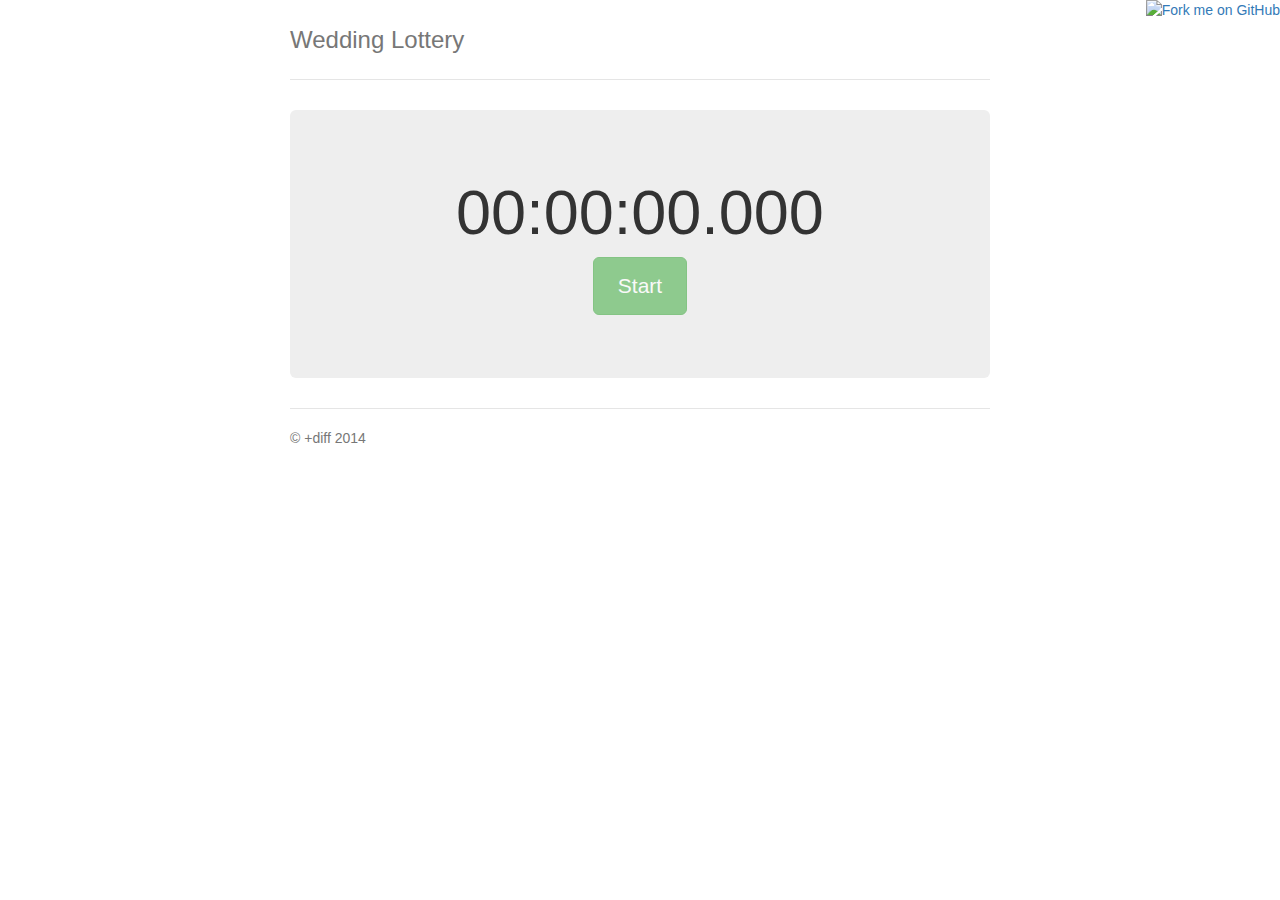
==== index.html @ eab45a87 "First draft for youtube version." ====
<!DOCTYPE html>
<html lang="en">
  <head>
    <meta charset="utf-8">
    <meta http-equiv="X-UA-Compatible" content="IE=edge">
    <meta name="viewport" content="width=device-width, initial-scale=1">
    <meta name="description" content="">
    <meta name="author" content="">
    <link rel="icon" href="../../favicon.ico">

    <title>Wedding Lottery</title>

    <!-- Latest compiled and minified CSS -->
    <link rel="stylesheet" href="//maxcdn.bootstrapcdn.com/bootstrap/3.2.0/css/bootstrap.min.css">

    <!-- Optional theme -->
    <link rel="stylesheet" href="//maxcdn.bootstrapcdn.com/bootstrap/3.2.0/css/bootstrap-theme.min.css">

    <!-- Latest compiled and minified JavaScript -->
    <script src="//code.jquery.com/jquery-2.1.1.min.js"></script>
    <script src="//maxcdn.bootstrapcdn.com/bootstrap/3.2.0/js/bootstrap.min.js"></script>
    <script src="./swfobject.js"></script>
    <script src="./jsTimeWatch.min.js"></script>

    <!-- Custom styles for this template -->
    <link href="main.css" rel="stylesheet">

    <!-- HTML5 shim and Respond.js IE8 support of HTML5 elements and media queries -->
    <!--[if lt IE 9]>
      <script src="https://oss.maxcdn.com/html5shiv/3.7.2/html5shiv.min.js"></script>
      <script src="https://oss.maxcdn.com/respond/1.4.2/respond.min.js"></script>
    <![endif]-->

  </head>

  <body>

    <a href="https://github.com/you"><img style="position: absolute; top: 0; right: 0; border: 0;" src="https://camo.githubusercontent.com/365986a132ccd6a44c23a9169022c0b5c890c387/68747470733a2f2f73332e616d617a6f6e6177732e636f6d2f6769746875622f726962626f6e732f666f726b6d655f72696768745f7265645f6161303030302e706e67" alt="Fork me on GitHub" data-canonical-src="https://s3.amazonaws.com/github/ribbons/forkme_right_red_aa0000.png"></a>

    <div class="container">
      <div class="header">
        <h3 class="text-muted">Wedding Lottery</h3>
      </div>

      <div class="jumbotron">

        <div id="ytapiplayer">
        </div>

        <h1><div id="timer"><span class="value">00:00:00.000</span></div></h1>
        <p><a id="start_button" class="btn btn-lg btn-success disabled" href="#" role="button" onclick="play()">Start</a></p>
      </div>

      <div class="footer">
        <p>&copy; +diff 2014</p>
      </div>

    </div> <!-- /container -->

    <script>

    var stopWatch = new jtl.stopWatch();

    function onYouTubePlayerReady(playerId) {
        ytplayer = document.getElementById("myytplayer");
        ytplayer.addEventListener("onStateChange", "onytplayerStateChange");
        $('#start_button').removeClass('disabled');
    }

    function init(){

        var base = 20;
        var rand = randomFromTo(1, 40);
        var start = 5;
        var end = base + rand;

        console.log('constant:', base, rand, start, end);

        var params = { allowScriptAccess: "always" };
        var atts = { id: "myytplayer" };
        swfobject.embedSWF("http://www.youtube.com/v/ldKUeOV9Gms?enablejsapi=1&playerapiid=ytplayer&start="+start+"&end="+end,
                           "ytapiplayer", "200", "200", "8", null, null, params, atts);

    }

    init();


    function play() {
        if (ytplayer) {
            $('#start_button').addClass('disabled');
            ytplayer.playVideo();
        }

        if(stopWatch.start()!=null){
            stopWatch.executeOnRefresh(refresh);
            var value= stopWatch.splittime();
            $('#timer').find('.value').text(toTime(value));
        }
    }

    function stop(){
    	var value = stopWatch.stoptime();
    	if(value==null)return;
    	$('#timer').find('.value').text(toTime(value));
        $('#start_button').removeClass('disabled');
    }

    function onytplayerStateChange(newState) {
        switch(newState){
            case 0:
                stop();
                beep();
                init();
                break;
        }
    }

    function beep(){
        var audio = new Audio('honk.mp3');
        audio.play();
    }

    function toTime(_time){
    	if(_time==null)return '';
    	if(_time.negative)return ('-'+_time.hh+':'+_time.mm+':'+_time.ss+'.'+_time.ms);
     	return (_time.hh+':'+_time.mm+':'+_time.ss+'.'+_time.ms);
    }

    function refresh(){
    	var value= stopWatch.splittime();
    	if (value!=null) $('#timer').find('.value').text(toTime(value));
    }


    function randomFromTo(from, to){
       return parseInt(Math.floor(Math.random() * (to - from + 1) + from));
    }

    </script>

  </body>
</html>
---- main.css ----
/* Space out content a bit */
body {
  padding-top: 20px;
  padding-bottom: 20px;
}

/* Everything but the jumbotron gets side spacing for mobile first views */
.header,
.marketing,
.footer {
  padding-right: 15px;
  padding-left: 15px;
}

/* Custom page header */
.header {
  border-bottom: 1px solid #e5e5e5;
}
/* Make the masthead heading the same height as the navigation */
.header h3 {
  padding-bottom: 19px;
  margin-top: 0;
  margin-bottom: 0;
  line-height: 40px;
}

/* Custom page footer */
.footer {
  padding-top: 19px;
  color: #777;
  border-top: 1px solid #e5e5e5;
}

/* Customize container */
@media (min-width: 768px) {
  .container {
    max-width: 730px;
  }
}
.container-narrow > hr {
  margin: 30px 0;
}

/* Main marketing message and sign up button */
.jumbotron {
  text-align: center;
  border-bottom: 1px solid #e5e5e5;
}
.jumbotron .btn {
  padding: 14px 24px;
  font-size: 21px;
}

/* Supporting marketing content */
.marketing {
  margin: 40px 0;
}
.marketing p + h4 {
  margin-top: 28px;
}

/* Responsive: Portrait tablets and up */
@media screen and (min-width: 768px) {
  /* Remove the padding we set earlier */
  .header,
  .marketing,
  .footer {
    padding-right: 0;
    padding-left: 0;
  }
  /* Space out the masthead */
  .header {
    margin-bottom: 30px;
  }
  /* Remove the bottom border on the jumbotron for visual effect */
  .jumbotron {
    border-bottom: 0;
  }
}
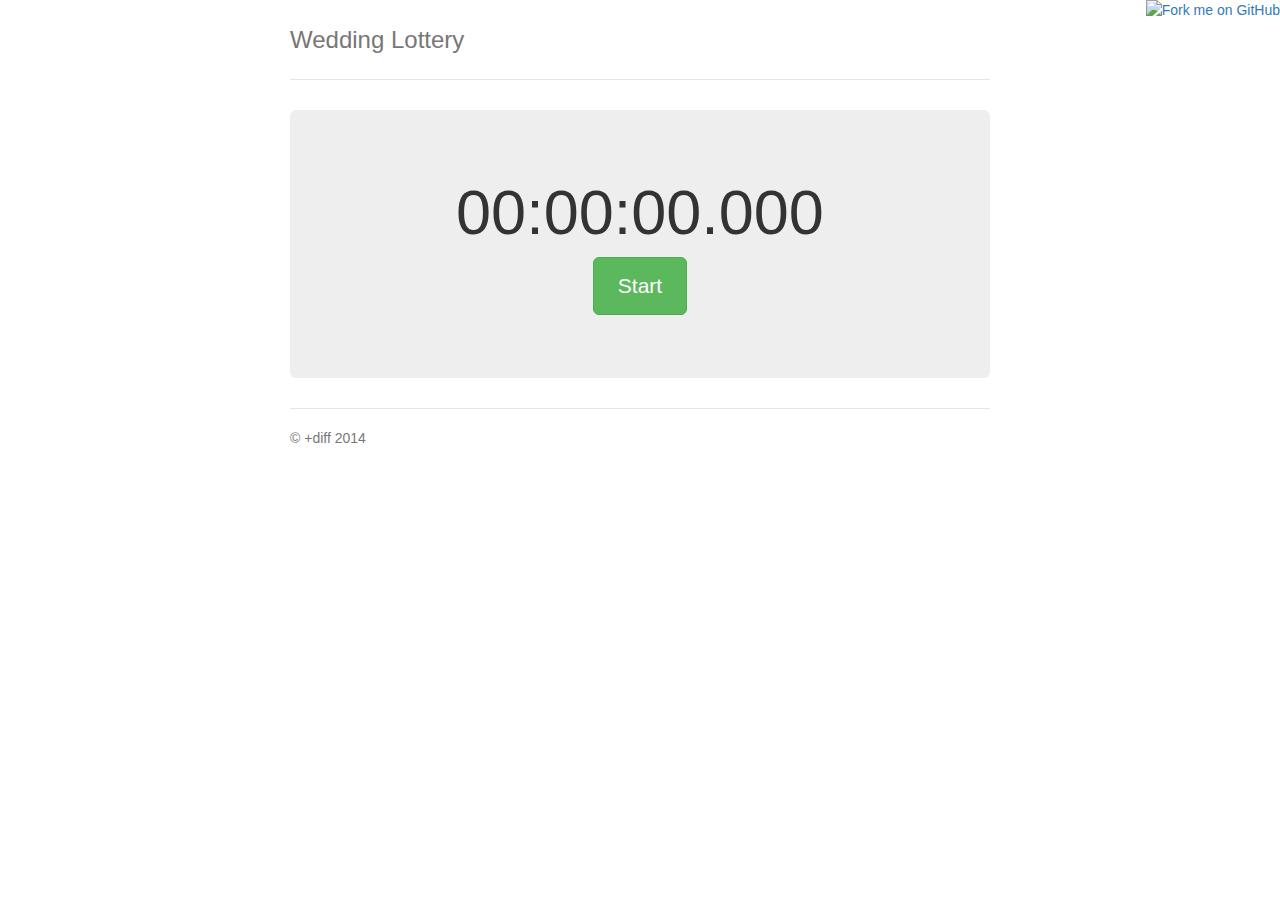
==== commit cbc27981: "revised github account and CNAME" ====
--- a/index.html
+++ b/index.html
@@ -36,7 +36,7 @@
 
   <body>
 
-    <a href="https://github.com/you"><img style="position: absolute; top: 0; right: 0; border: 0;" src="https://camo.githubusercontent.com/365986a132ccd6a44c23a9169022c0b5c890c387/68747470733a2f2f73332e616d617a6f6e6177732e636f6d2f6769746875622f726962626f6e732f666f726b6d655f72696768745f7265645f6161303030302e706e67" alt="Fork me on GitHub" data-canonical-src="https://s3.amazonaws.com/github/ribbons/forkme_right_red_aa0000.png"></a>
+    <a href="https://github.com/plusdiff/lottery"><img style="position: absolute; top: 0; right: 0; border: 0;" src="https://camo.githubusercontent.com/365986a132ccd6a44c23a9169022c0b5c890c387/68747470733a2f2f73332e616d617a6f6e6177732e636f6d2f6769746875622f726962626f6e732f666f726b6d655f72696768745f7265645f6161303030302e706e67" alt="Fork me on GitHub" data-canonical-src="https://s3.amazonaws.com/github/ribbons/forkme_right_red_aa0000.png"></a>
 
     <div class="container">
       <div class="header">
@@ -44,9 +44,6 @@
       </div>
 
       <div class="jumbotron">
-
-        <div id="ytapiplayer">
-        </div>
 
         <h1><div id="timer"><span class="value">00:00:00.000</span></div></h1>
         <p><a id="start_button" class="btn btn-lg btn-success disabled" href="#" role="button" onclick="play()">Start</a></p>
@@ -61,26 +58,21 @@
     <script>
 
     var stopWatch = new jtl.stopWatch();
-
-    function onYouTubePlayerReady(playerId) {
-        ytplayer = document.getElementById("myytplayer");
-        ytplayer.addEventListener("onStateChange", "onytplayerStateChange");
-        $('#start_button').removeClass('disabled');
-    }
+    var main_audio = null;
 
     function init(){
 
-        var base = 20;
+        var base = 5;
         var rand = randomFromTo(1, 40);
         var start = 5;
         var end = base + rand;
 
         console.log('constant:', base, rand, start, end);
 
-        var params = { allowScriptAccess: "always" };
-        var atts = { id: "myytplayer" };
-        swfobject.embedSWF("http://www.youtube.com/v/ldKUeOV9Gms?enablejsapi=1&playerapiid=ytplayer&start="+start+"&end="+end,
-                           "ytapiplayer", "200", "200", "8", null, null, params, atts);
+        main_audio = new Audio('mi_demo.mp3#t='+start+','+end);
+        main_audio.addEventListener('pause', onPlayerStateChange, false);
+
+        $('#start_button').removeClass('disabled');
 
     }
 
@@ -88,10 +80,14 @@
 
 
     function play() {
-        if (ytplayer) {
-            $('#start_button').addClass('disabled');
-            ytplayer.playVideo();
+        console.log('playing', main_audio);
+
+        if(main_audio==null){
+            alert('Error');
+            return;
         }
+
+        main_audio.play();
 
         if(stopWatch.start()!=null){
             stopWatch.executeOnRefresh(refresh);
@@ -105,16 +101,16 @@
     	if(value==null)return;
     	$('#timer').find('.value').text(toTime(value));
         $('#start_button').removeClass('disabled');
+        stopWatch.resettime();
     }
 
-    function onytplayerStateChange(newState) {
-        switch(newState){
-            case 0:
-                stop();
-                beep();
-                init();
-                break;
-        }
+    function onPlayerStateChange(newState) {
+        console.log('newState', newState);
+
+        stop();
+        beep();
+        init();
+
     }
 
     function beep(){
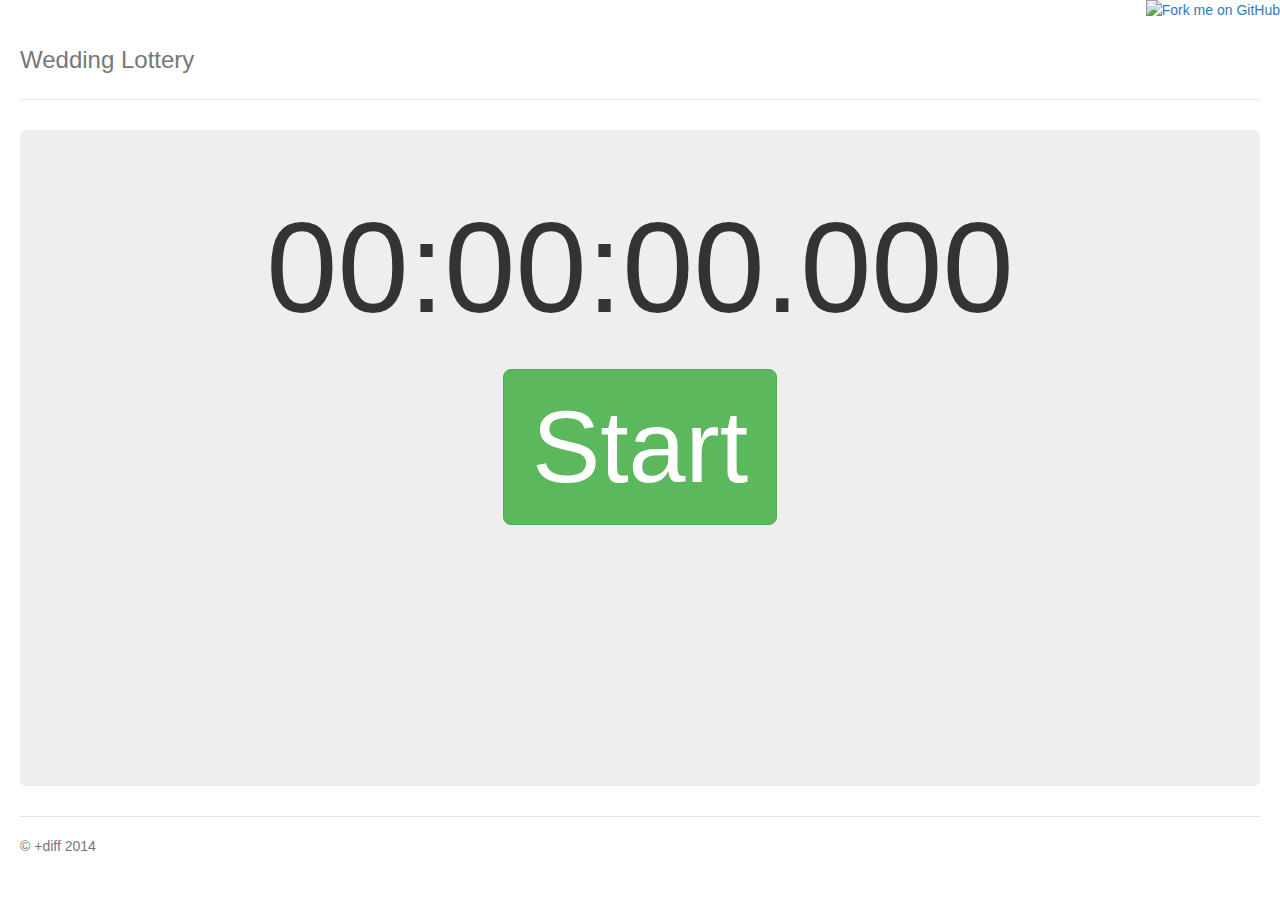
==== commit 0bef8e96: "resize" ====
--- a/index.html
+++ b/index.html
@@ -38,7 +38,7 @@
 
     <a href="https://github.com/plusdiff/lottery"><img style="position: absolute; top: 0; right: 0; border: 0;" src="https://camo.githubusercontent.com/365986a132ccd6a44c23a9169022c0b5c890c387/68747470733a2f2f73332e616d617a6f6e6177732e636f6d2f6769746875622f726962626f6e732f666f726b6d655f72696768745f7265645f6161303030302e706e67" alt="Fork me on GitHub" data-canonical-src="https://s3.amazonaws.com/github/ribbons/forkme_right_red_aa0000.png"></a>
 
-    <div class="container">
+    <div class="container-fluid">
       <div class="header">
         <h3 class="text-muted">Wedding Lottery</h3>
       </div>
@@ -81,6 +81,7 @@
 
     function play() {
         console.log('playing', main_audio);
+        $('#start_button').addClass('disabled');
 
         if(main_audio==null){
             alert('Error');
--- a/main.css
+++ b/main.css
@@ -1,4 +1,10 @@
 /* Space out content a bit */
+html, body {
+    margin: 0 10px 0 10px;
+    padding: 0;
+    height: 100%;
+}
+
 body {
   padding-top: 20px;
   padding-bottom: 20px;
@@ -33,22 +39,37 @@
 
 /* Customize container */
 @media (min-width: 768px) {
-  .container {
-    max-width: 730px;
-  }
+    .container {
+        max-width: 730px;
+    }
+
+    .container-fluid {
+        margin: 0 auto;
+        height: 100%;
+        padding: 20px 0;
+
+        -moz-box-sizing: border-box;
+        -webkit-box-sizing: border-box;
+        box-sizing: border-box;
+    }
 }
 .container-narrow > hr {
-  margin: 30px 0;
+    margin: 30px 0;
 }
 
 /* Main marketing message and sign up button */
 .jumbotron {
-  text-align: center;
-  border-bottom: 1px solid #e5e5e5;
+    text-align: center;
+    border-bottom: 1px solid #e5e5e5;
 }
 .jumbotron .btn {
-  padding: 14px 24px;
-  font-size: 21px;
+    margin-top: 20px;
+    padding: 18px 28px;
+    font-size: 8vw;
+    line-height: normal;
+    -webkit-border-radius: 10px;
+    -moz-border-radius: 8px;
+    border-radius: 8px;
 }
 
 /* Supporting marketing content */
@@ -59,6 +80,9 @@
   margin-top: 28px;
 }
 
+.value {
+  font-size: 10vw;
+}
 /* Responsive: Portrait tablets and up */
 @media screen and (min-width: 768px) {
   /* Remove the padding we set earlier */
@@ -75,5 +99,6 @@
   /* Remove the bottom border on the jumbotron for visual effect */
   .jumbotron {
     border-bottom: 0;
+    height: 80%;
   }
 }
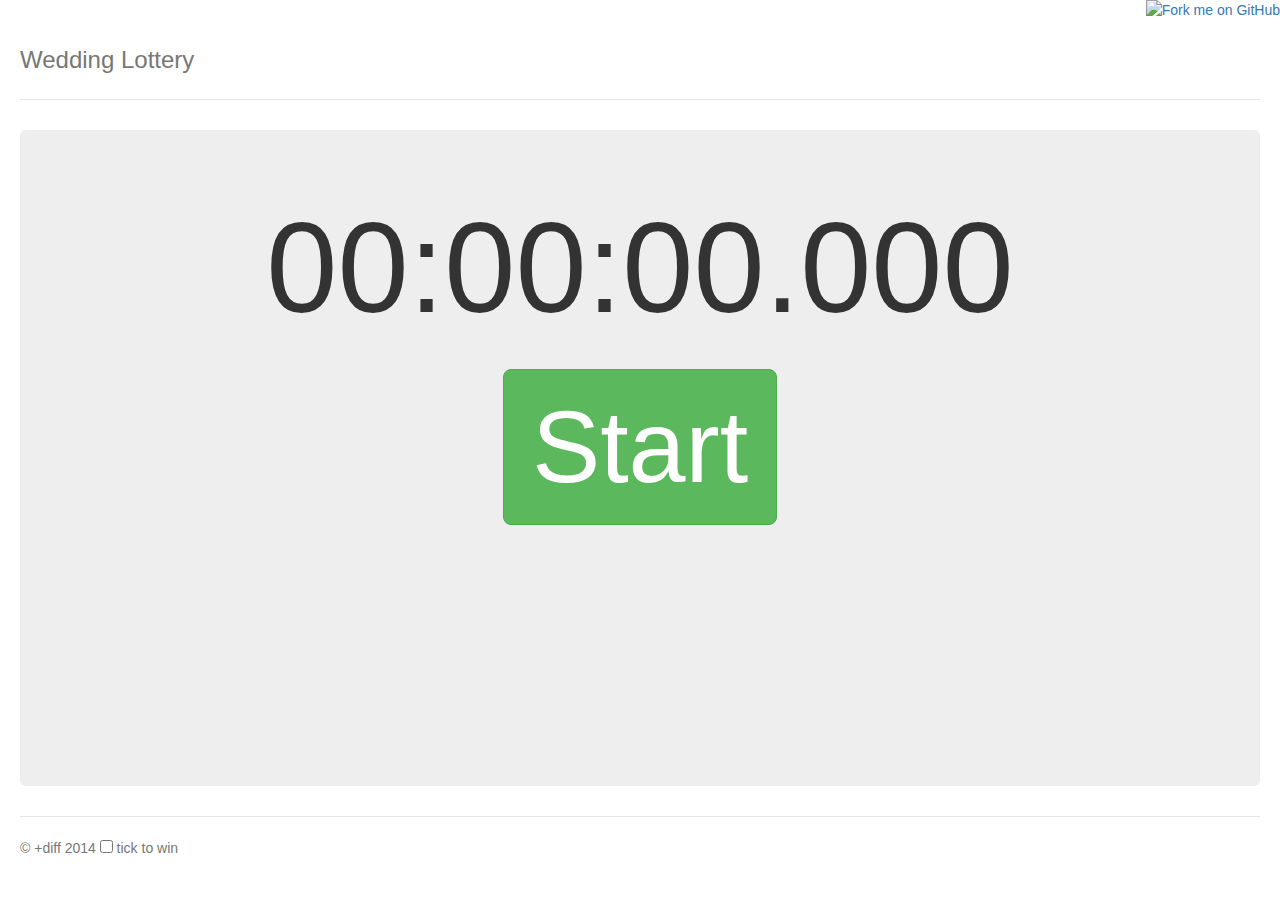
==== commit dda27304: "added tick_to_win feature." ====
--- a/index.html
+++ b/index.html
@@ -50,44 +50,37 @@
       </div>
 
       <div class="footer">
-        <p>&copy; +diff 2014</p>
+        <p>&copy; +diff 2014 <span><input id="tick" type="checkbox" /> tick to win</span></p>
       </div>
 
     </div> <!-- /container -->
 
     <script>
+    "use strict";
 
     var stopWatch = new jtl.stopWatch();
-    var main_audio = null;
+    var main_audio = new Audio('mi_demo.mp3');
+    var honk_audio = new Audio('honk.mp3');
+    var bingo_audio = new Audio('bingo.wav');
+    var start = 5;
+    var base = 5;
+    var end = 0;
 
     function init(){
+        end = base + randomFromTo(1, 40);
 
-        var base = 5;
-        var rand = randomFromTo(1, 40);
-        var start = 5;
-        var end = base + rand;
-
-        console.log('constant:', base, rand, start, end);
-
-        main_audio = new Audio('mi_demo.mp3#t='+start+','+end);
-        main_audio.addEventListener('pause', onPlayerStateChange, false);
-
-        $('#start_button').removeClass('disabled');
-
+        main_audio.addEventListener('pause', onPause, false);
+        main_audio.addEventListener('loadeddata', onLoadedData, false);
+        main_audio.addEventListener('timeupdate', onTimeUpdate, false);
     }
 
     init();
-
 
     function play() {
         console.log('playing', main_audio);
         $('#start_button').addClass('disabled');
 
-        if(main_audio==null){
-            alert('Error');
-            return;
-        }
-
+        main_audio.currentTime = start;
         main_audio.play();
 
         if(stopWatch.start()!=null){
@@ -105,18 +98,35 @@
         stopWatch.resettime();
     }
 
-    function onPlayerStateChange(newState) {
-        console.log('newState', newState);
+    function onTimeUpdate(event){
+        // console.log('onTimeUpdate', event);
+
+        if (end && main_audio.currentTime >= end) {
+            main_audio.pause();
+        }
+    }
+
+    function onLoadedData(event){
+        // console.log('onLoadedData', event);
+
+        $('#start_button').removeClass('disabled');
+    }
+
+    function onPause(event) {
+        // console.log('onPause', event);
 
         stop();
         beep();
         init();
-
     }
 
     function beep(){
-        var audio = new Audio('honk.mp3');
-        audio.play();
+        var is_checked = $('#tick').prop('checked');
+        if(is_checked){
+            bingo_audio.play();
+        }else{
+            honk_audio.play();
+        }
     }
 
     function toTime(_time){
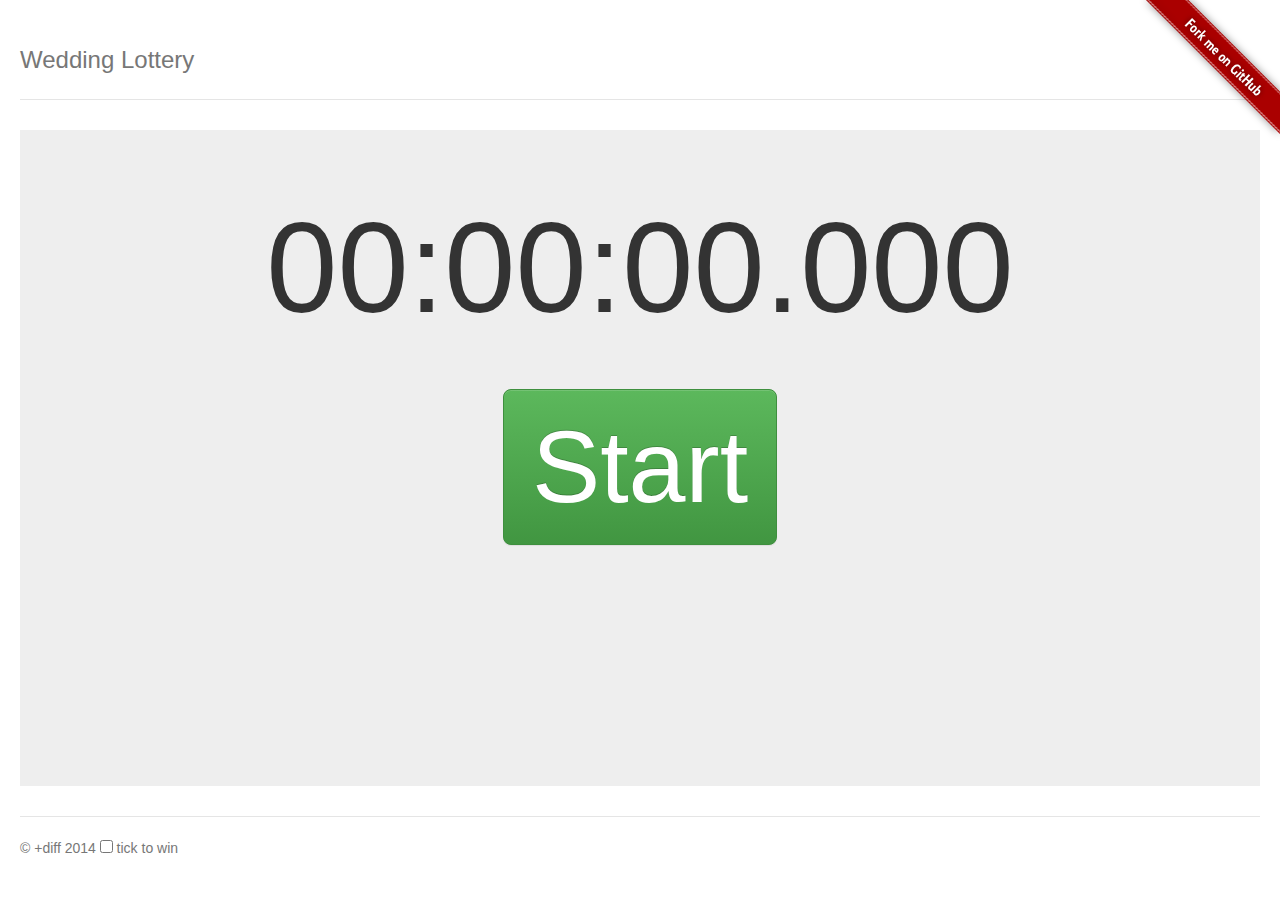
==== commit 5da57ff9: "use local files instead of using them remotely." ====
--- a/index.html
+++ b/index.html
@@ -12,19 +12,19 @@
     <title>Wedding Lottery</title>
 
     <!-- Latest compiled and minified CSS -->
-    <link rel="stylesheet" href="//maxcdn.bootstrapcdn.com/bootstrap/3.2.0/css/bootstrap.min.css">
+    <link rel="stylesheet" href="./css/bootstrap.min.css">
 
     <!-- Optional theme -->
-    <link rel="stylesheet" href="//maxcdn.bootstrapcdn.com/bootstrap/3.2.0/css/bootstrap-theme.min.css">
+    <link rel="stylesheet" href="./css/bootstrap-theme.min.css">
 
     <!-- Latest compiled and minified JavaScript -->
-    <script src="//code.jquery.com/jquery-2.1.1.min.js"></script>
-    <script src="//maxcdn.bootstrapcdn.com/bootstrap/3.2.0/js/bootstrap.min.js"></script>
-    <script src="./swfobject.js"></script>
-    <script src="./jsTimeWatch.min.js"></script>
+    <script src="./js/jquery-2.1.1.min.js"></script>
+    <script src="./js/bootstrap.min.js"></script>
+    <script src="./js/swfobject.js"></script>
+    <script src="./js/jsTimeWatch.min.js"></script>
 
     <!-- Custom styles for this template -->
-    <link href="main.css" rel="stylesheet">
+    <link href="./css/main.css" rel="stylesheet">
 
     <!-- HTML5 shim and Respond.js IE8 support of HTML5 elements and media queries -->
     <!--[if lt IE 9]>
@@ -36,7 +36,7 @@
 
   <body>
 
-    <a href="https://github.com/plusdiff/lottery"><img style="position: absolute; top: 0; right: 0; border: 0;" src="https://camo.githubusercontent.com/365986a132ccd6a44c23a9169022c0b5c890c387/68747470733a2f2f73332e616d617a6f6e6177732e636f6d2f6769746875622f726962626f6e732f666f726b6d655f72696768745f7265645f6161303030302e706e67" alt="Fork me on GitHub" data-canonical-src="https://s3.amazonaws.com/github/ribbons/forkme_right_red_aa0000.png"></a>
+    <a href="https://github.com/plusdiff/lottery"><img style="position: absolute; top: 0; right: 0; border: 0;" src="./img/fork_me.png" alt="Fork me on GitHub" data-canonical-src="https://s3.amazonaws.com/github/ribbons/forkme_right_red_aa0000.png"></a>
 
     <div class="container-fluid">
       <div class="header">
@@ -59,9 +59,9 @@
     "use strict";
 
     var stopWatch = new jtl.stopWatch();
-    var main_audio = new Audio('mi_demo.mp3');
-    var honk_audio = new Audio('honk.mp3');
-    var bingo_audio = new Audio('bingo.wav');
+    var main_audio = new Audio('./audio/mi_demo.mp3');
+    var honk_audio = new Audio('./audio/honk.mp3');
+    var bingo_audio = new Audio('./audio/bingo_boost.wav');
     var start = 5;
     var base = 5;
     var end = 0;
--- a/css/main.css
+++ b/css/main.css
@@ -0,0 +1,105 @@
+/* Space out content a bit */
+html, body {
+    margin: 0 10px 0 10px;
+    padding: 0;
+    height: 100%;
+}
+
+body {
+  padding-top: 20px;
+  padding-bottom: 20px;
+}
+
+/* Everything but the jumbotron gets side spacing for mobile first views */
+.header,
+.marketing,
+.footer {
+  padding-right: 15px;
+  padding-left: 15px;
+}
+
+/* Custom page header */
+.header {
+  border-bottom: 1px solid #e5e5e5;
+}
+/* Make the masthead heading the same height as the navigation */
+.header h3 {
+  padding-bottom: 19px;
+  margin-top: 0;
+  margin-bottom: 0;
+  line-height: 40px;
+}
+
+/* Custom page footer */
+.footer {
+  padding-top: 19px;
+  color: #777;
+  border-top: 1px solid #e5e5e5;
+}
+
+/* Customize container */
+@media (min-width: 768px) {
+    .container {
+        max-width: 730px;
+    }
+
+    .container-fluid {
+        margin: 0 auto;
+        height: 100%;
+        padding: 20px 0;
+
+        -moz-box-sizing: border-box;
+        -webkit-box-sizing: border-box;
+        box-sizing: border-box;
+    }
+}
+.container-narrow > hr {
+    margin: 30px 0;
+}
+
+/* Main marketing message and sign up button */
+.jumbotron {
+    text-align: center;
+    border-bottom: 1px solid #e5e5e5;
+}
+.jumbotron .btn {
+    margin-top: 40px;
+    margin-bottom: 0px;
+    padding: 18px 28px;
+    font-size: 8vw;
+    line-height: normal;
+    -webkit-border-radius: 10px;
+    -moz-border-radius: 8px;
+    border-radius: 8px;
+}
+
+/* Supporting marketing content */
+.marketing {
+  margin: 40px 0;
+}
+.marketing p + h4 {
+  margin-top: 28px;
+}
+
+.value {
+  font-size: 10vw;
+}
+/* Responsive: Portrait tablets and up */
+@media screen and (min-width: 768px) {
+  /* Remove the padding we set earlier */
+  .header,
+  .marketing,
+  .footer {
+    padding-right: 0;
+    padding-left: 0;
+  }
+  /* Space out the masthead */
+  .header {
+    margin-bottom: 30px;
+  }
+  /* Remove the bottom border on the jumbotron for visual effect */
+  .jumbotron {
+    border-bottom: 0;
+    height: 80%;
+  }
+}
